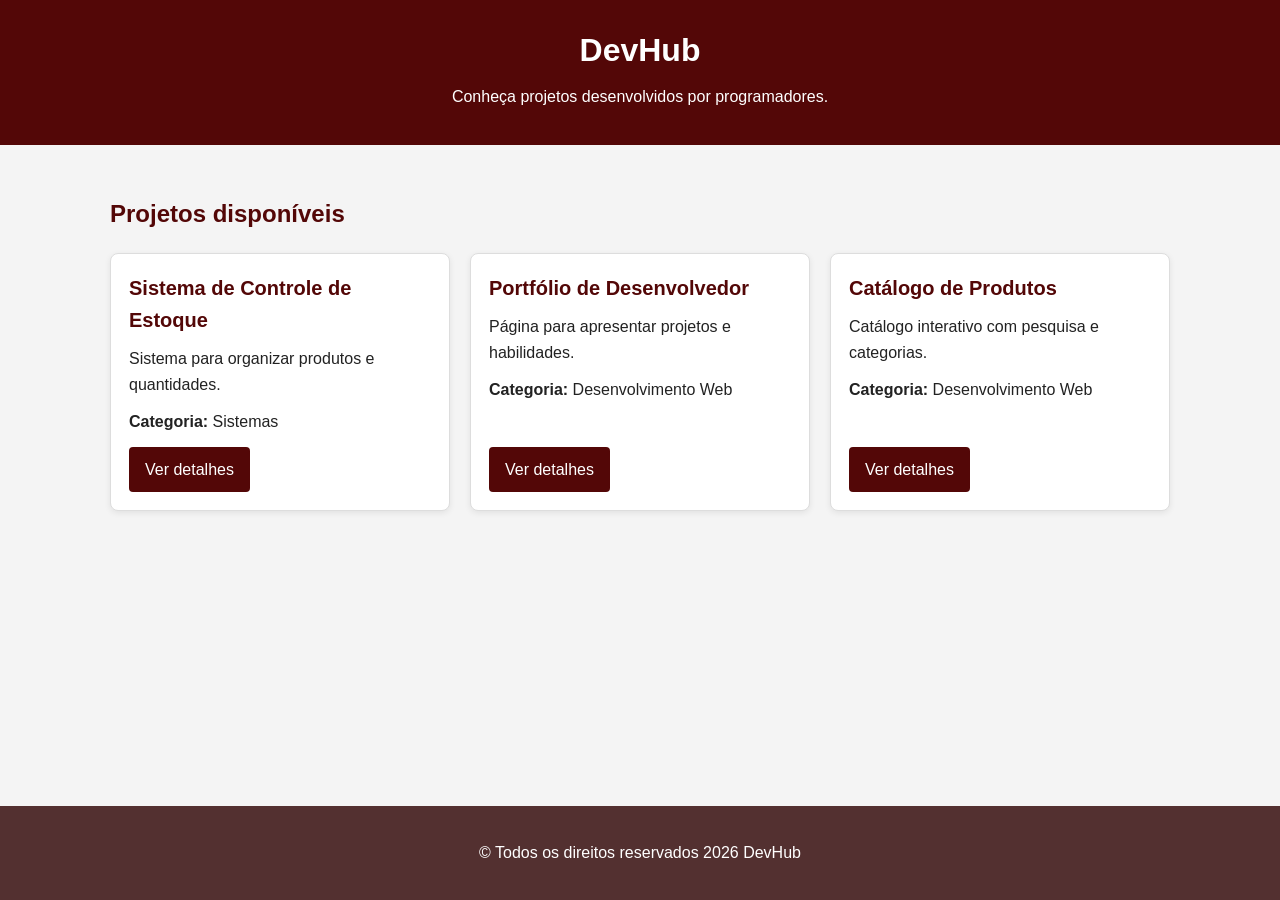
==== public/index.html @ 0f1f66bd "feat: conclui home-page e página de detalhes dinâmicas" ====
<!DOCTYPE html>
<html lang="pt-BR">
<head>
    <meta charset="UTF-8">
    <meta name="viewport" content="width=device-width, initial-scale=1.0">
    <title>DevHub | Projetos de Desenvolvedores</title>
    <link rel="stylesheet" href="css/style.css">
    <script src="js/app.js" defer></script>
</head>
<body>
    <header class="cabecalho">
        <h1>DevHub</h1>
        <p>Conheça projetos desenvolvidos por programadores.</p>
    </header>

    <main class="container">
        <section>
            <h2>Projetos disponíveis</h2>
            <div id="lista-projetos">
                <p>Carregando projetos...</p>
            </div>
        </section>
    </main>

    <footer class="rodape">
        <p>&copy; Todos os direitos reservados 2026 DevHub</p>
    </footer>
</body>
</html>
---- public/css/style.css ----
* {
    box-sizing: border-box;
}


body {
    margin: 0;
    min-height: 100vh;
    display: flex;
    flex-direction: column;
    font-family: Arial, Helvetica, sans-serif;
    background-color: #f4f4f4;
    color: #222;
    line-height: 1.6;
}


.cabecalho {
    background-color: #530707;
    color: white;
    padding: 25px 20px;
    text-align: center;
}

.cabecalho h1 {
    margin: 0 0 8px;
    font-size: 32px;
}

.cabecalho p {
    margin: 0 0 10px;
}

.cabecalho a {
    color: white;
}


.container {
    flex: 1;
    width: 100%;
    max-width: 1100px;
    margin: 30px auto;
    padding: 0 20px;
}


h2 {
    color: #530707;
    margin-bottom: 20px;
}

#lista-projetos {
    display: grid;
    grid-template-columns: repeat(auto-fit, minmax(250px, 1fr));
    gap: 20px;
}

.card-projeto {
    display: flex;
    flex-direction: column;
    overflow: hidden;
    background-color: white;
    border: 1px solid #ddd;
    border-radius: 8px;
    box-shadow: 0 2px 6px rgba(0, 0, 0, 0.08);
}

.card-projeto img {
    display: block;
    width: 100%;
    height: 180px;
    object-fit: cover;
    background-color: #e5e5e5;
}

.card-conteudo {
    display: flex;
    flex-direction: column;
    align-items: flex-start;
    flex: 1;
    padding: 18px;
}

.card-projeto h3 {
    margin: 0 0 10px;
    color: #530707;
    font-size: 20px;
}

.card-projeto p {
    margin: 0 0 12px;
}

.botao {
    display: inline-block;
    margin-top: auto;
    padding: 10px 16px;
    background-color: #530707;
    color: white;
    text-decoration: none;
    border-radius: 4px;
}

.botao:hover {
    background-color: #7a1111;
}

.detalhe-projeto {
    padding: 24px;
    background-color: white;
    border: 1px solid #ddd;
    border-radius: 8px;
    box-shadow: 0 2px 6px rgba(0, 0, 0, 0.08);
}

.detalhe-projeto img {
    display: block;
    width: 100%;
    max-width: 600px;
    max-height: 350px;
    margin: 0 auto 20px;
    object-fit: contain;
    background-color: #eee;
}

.detalhe-projeto h2 {
    margin-bottom: 12px;
}

.detalhe-projeto p {
    margin-bottom: 16px;
}

.rodape {
    margin-top: 40px;
    padding: 18px;
    background-color: #533030;
    color: white;
    text-align: center;
}

@media (max-width: 600px) {
    .cabecalho {
        padding: 20px 12px;
    }

    .cabecalho h1 {
        font-size: 27px;
    }

    .container {
        margin: 20px auto;
        padding: 0 12px;
    }

    #lista-projetos {
        grid-template-columns: 1fr;
    }

    .detalhe-projeto {
        padding: 16px;
    }
}
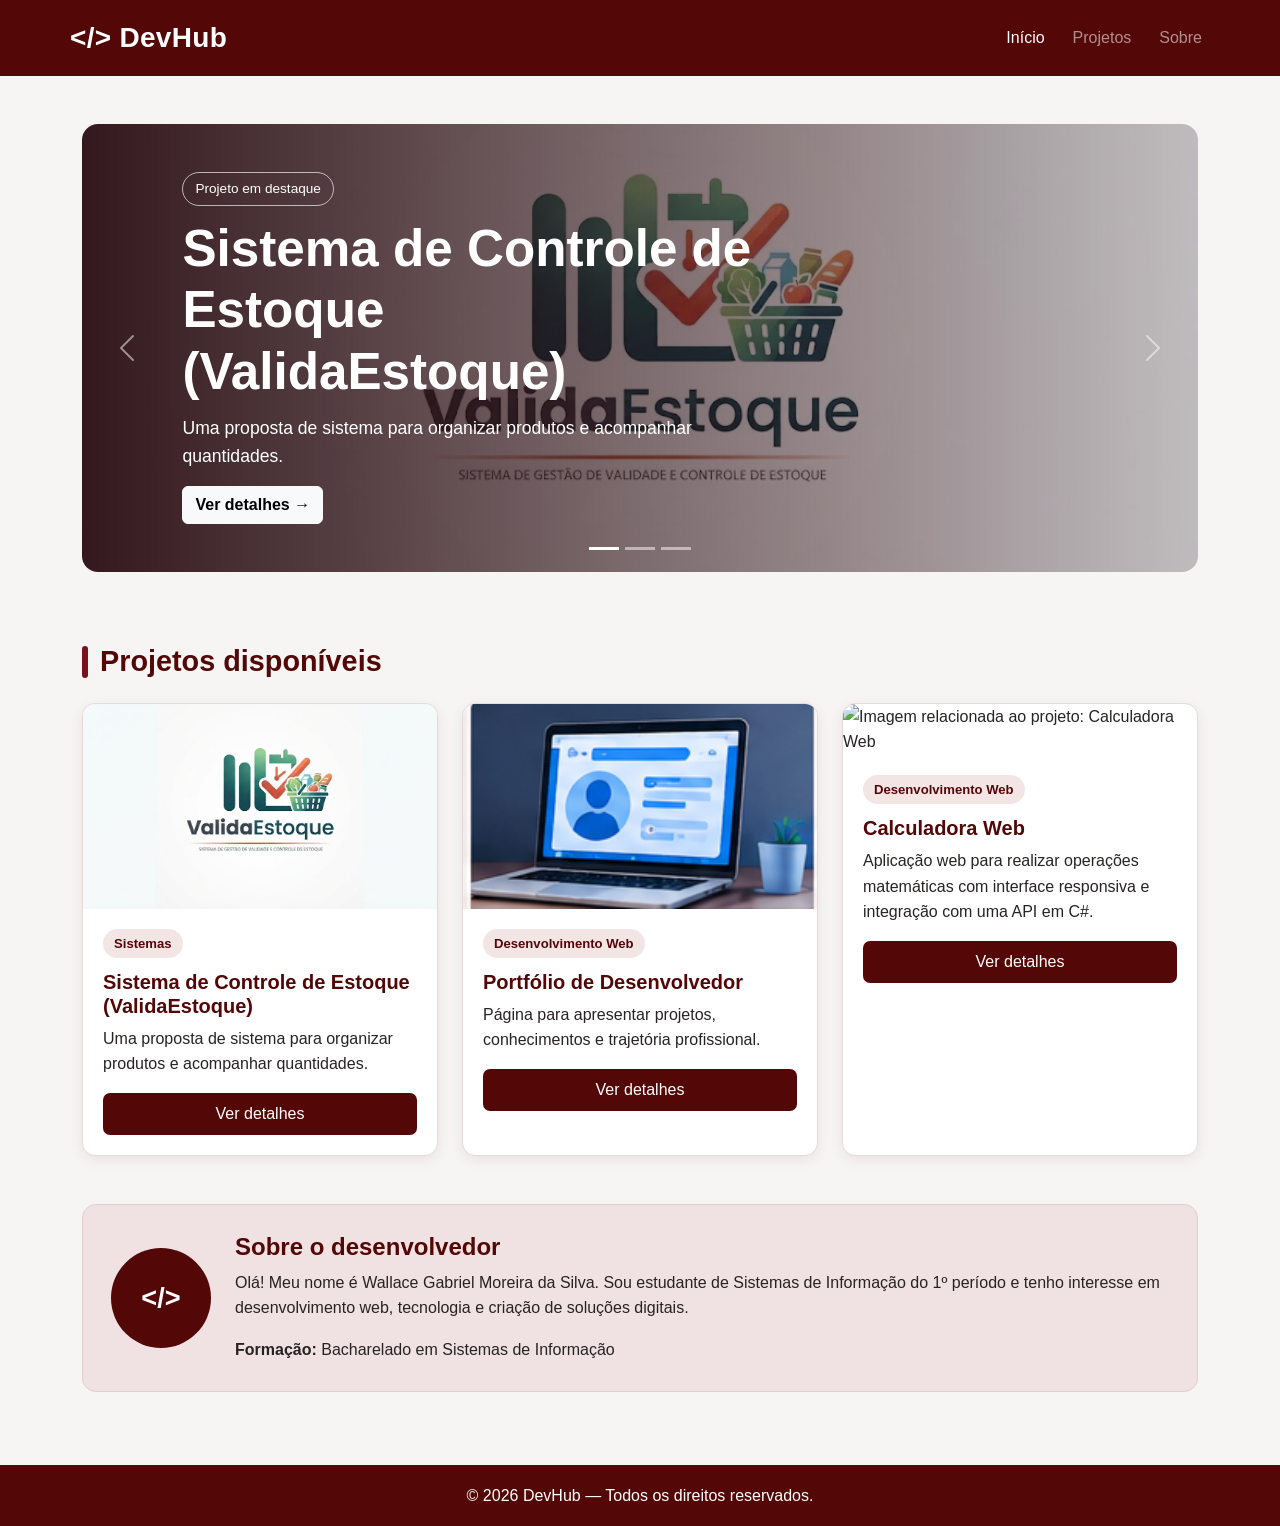
==== commit 66035987: "feat new painel" ====
--- a/public/index.html
+++ b/public/index.html
@@ -1,30 +1,82 @@
-
 <!DOCTYPE html>
 <html lang="pt-BR">
+
 <head>
     <meta charset="UTF-8">
     <meta name="viewport" content="width=device-width, initial-scale=1.0">
+    <meta name="description" content="DevHub: conheça projetos e ideias de desenvolvimento.">
     <title>DevHub | Projetos de Desenvolvedores</title>
+    <link href="https://cdn.jsdelivr.net/npm/bootstrap@5.3.3/dist/css/bootstrap.min.css" rel="stylesheet">
     <link rel="stylesheet" href="css/style.css">
     <script src="js/app.js" defer></script>
 </head>
+
 <body>
     <header class="cabecalho">
-        <h1>DevHub</h1>
-        <p>Conheça projetos desenvolvidos por programadores.</p>
+        <nav class="navbar navbar-expand-lg navbar-dark container">
+            <a class="navbar-brand fw-bold fs-3" href="index.html">&lt;/&gt; DevHub</a>
+            <button class="navbar-toggler" type="button" data-bs-toggle="collapse" data-bs-target="#menuPrincipal"
+                aria-controls="menuPrincipal" aria-expanded="false" aria-label="Abrir menu">
+                <span class="navbar-toggler-icon"></span>
+            </button>
+            <div class="collapse navbar-collapse" id="menuPrincipal">
+                <ul class="navbar-nav ms-auto">
+                    <li class="nav-item"><a class="nav-link active" href="#inicio">Início</a></li>
+                    <li class="nav-item"><a class="nav-link" href="#projetos">Projetos</a></li>
+                    <li class="nav-item"><a class="nav-link" href="#sobre">Sobre</a></li>
+                </ul>
+            </div>
+        </nav>
     </header>
 
-    <main class="container">
-        <section>
-            <h2>Projetos disponíveis</h2>
-            <div id="lista-projetos">
+    <main>
+        <section id="inicio" class="container py-4 py-lg-5">
+            <div id="carrosselDestaques" class="carousel slide carousel-fade" data-bs-ride="carousel">
+                <div class="carousel-indicators" id="indicadores-carrossel"></div>
+                <div class="carousel-inner" id="itens-carrossel">
+                    <div class="carousel-item active">
+                        <div class="slide-placeholder">Carregando projetos em destaque...</div>
+                    </div>
+                </div>
+                <button class="carousel-control-prev" type="button" data-bs-target="#carrosselDestaques"
+                    data-bs-slide="prev" aria-label="Projeto anterior">
+                    <span class="carousel-control-prev-icon" aria-hidden="true"></span>
+                </button>
+                <button class="carousel-control-next" type="button" data-bs-target="#carrosselDestaques"
+                    data-bs-slide="next" aria-label="Próximo projeto">
+                    <span class="carousel-control-next-icon" aria-hidden="true"></span>
+                </button>
+            </div>
+        </section>
+
+        <section id="projetos" class="container py-4">
+            <div class="section-heading">
+                <span></span>
+                <h2>Projetos disponíveis</h2>
+            </div>
+            <div id="lista-projetos" class="row g-4">
                 <p>Carregando projetos...</p>
+            </div>
+        </section>
+
+        <section id="sobre" class="container py-4 pb-5">
+            <div class="sobre-card">
+                <div class="sobre-avatar">&lt;/&gt;</div>
+                <div>
+                    <h2>Sobre o desenvolvedor</h2>
+                    <p>Olá! Meu nome é Wallace Gabriel Moreira da Silva. Sou estudante de Sistemas de Informação do 1º período e tenho
+                        interesse em desenvolvimento web, tecnologia e criação de soluções digitais.</p>
+                    <p class="mb-0"><strong>Formação:</strong> Bacharelado em Sistemas de Informação</p>
+                </div>
             </div>
         </section>
     </main>
 
     <footer class="rodape">
-        <p>&copy; Todos os direitos reservados 2026 DevHub</p>
+        <p class="mb-0">&copy; 2026 DevHub — Todos os direitos reservados.</p>
     </footer>
+
+    <script src="https://cdn.jsdelivr.net/npm/bootstrap@5.3.3/dist/js/bootstrap.bundle.min.js"></script>
 </body>
-</html>
+
+</html>
--- a/public/css/style.css
+++ b/public/css/style.css
@@ -1,8 +1,15 @@
-
 * {
     box-sizing: border-box;
 }
 
+:root {
+    --vinho: #530707;
+    --vinho-claro: #7a111b;
+    --fundo: #f7f4f4;
+    --texto: #282323;
+}
+
+html { scroll-behavior: smooth; }
 
 body {
     margin: 0;
@@ -10,156 +17,188 @@
     display: flex;
     flex-direction: column;
     font-family: Arial, Helvetica, sans-serif;
-    background-color: #f4f4f4;
-    color: #222;
+    background: var(--fundo);
+    color: var(--texto);
     line-height: 1.6;
 }
 
-
-.cabecalho {
-    background-color: #530707;
-    color: white;
-    padding: 25px 20px;
+main { flex: 1; }
+
+.cabecalho { background: var(--vinho); }
+.cabecalho .navbar { min-height: 76px; }
+.navbar-brand { letter-spacing: .3px; }
+.nav-link { margin-left: 12px; }
+.nav-link:hover { color: #f4c9c9 !important; }
+
+.slide-destaque {
+    min-height: 390px;
+    display: flex;
+    align-items: center;
+    padding: 48px 9%;
+    border-radius: 16px;
+    background-position: center;
+    background-size: cover;
+    color: white;
+}
+.slide-texto { max-width: 580px; }
+.slide-texto h1 { font-size: clamp(2rem, 4vw, 3.2rem); font-weight: 800; margin: 12px 0; }
+.slide-texto p { font-size: 1.1rem; max-width: 520px; }
+.etiqueta {
+    display: inline-block;
+    padding: 5px 12px;
+    border: 1px solid rgba(255,255,255,.65);
+    border-radius: 30px;
+    font-size: .85rem;
+}
+.slide-placeholder {
+    min-height: 300px;
+    display: grid;
+    place-items: center;
+    border-radius: 16px;
+    background: #e8dddd;
+    color: var(--vinho);
+}
+.carousel-control-prev, .carousel-control-next { width: 8%; }
+.carousel-indicators { margin-bottom: 12px; }
+
+.section-heading {
+    display: flex;
+    align-items: center;
+    gap: 12px;
+    margin-bottom: 24px;
+}
+.section-heading span {
+    width: 6px;
+    height: 32px;
+    border-radius: 4px;
+    background: var(--vinho-claro);
+}
+.section-heading h2 { margin: 0; color: var(--vinho); font-size: 1.8rem; font-weight: 750; }
+
+.card-projeto {
+    overflow: hidden;
+    border: 1px solid #e5dada;
+    border-radius: 13px;
+    background: white;
+    box-shadow: 0 4px 14px rgba(50, 0, 0, .07);
+    transition: transform .2s ease, box-shadow .2s ease;
+}
+.card-projeto:hover { transform: translateY(-4px); box-shadow: 0 8px 20px rgba(50, 0, 0, .12); }
+.card-projeto .card-img-top { width: 100%; height: 205px; object-fit: cover; }
+.card-projeto .card-body { padding: 20px; }
+.card-title { color: var(--vinho); font-size: 1.25rem; font-weight: 700; margin: 12px 0 8px; }
+.categoria {
+    display: inline-block;
+    width: fit-content;
+    padding: 4px 11px;
+    border-radius: 30px;
+    background: #f4e5e5;
+    color: var(--vinho);
+    font-size: .82rem;
+    font-weight: 700;
+}
+.btn-devhub {
+    padding: 9px 17px;
+    border: 0;
+    border-radius: 7px;
+    background: var(--vinho);
+    color: white;
+    text-decoration: none;
+}
+.btn-devhub:hover { background: var(--vinho-claro); color: white; }
+
+.sobre-card {
+    display: flex;
+    align-items: center;
+    gap: 24px;
+    padding: 28px;
+    border-radius: 14px;
+    background: #f0e2e2;
+    border: 1px solid #e4cccc;
+}
+.sobre-avatar {
+    flex: 0 0 100px;
+    width: 100px;
+    height: 100px;
+    display: grid;
+    place-items: center;
+    border-radius: 50%;
+    background: var(--vinho);
+    color: white;
+    font-size: 1.7rem;
+    font-weight: 800;
+}
+.sobre-card h2 { color: var(--vinho); font-size: 1.5rem; font-weight: 700; }
+
+.rodape {
+    margin-top: 25px;
+    padding: 18px 12px;
+    background: var(--vinho);
+    color: white;
     text-align: center;
 }
 
-.cabecalho h1 {
-    margin: 0 0 8px;
-    font-size: 32px;
-}
-
-.cabecalho p {
-    margin: 0 0 10px;
-}
-
-.cabecalho a {
-    color: white;
-}
-
-
-.container {
-    flex: 1;
+.link-voltar {
+    display: inline-block;
+    color: var(--vinho);
+    font-weight: 700;
+    text-decoration: none;
+}
+.link-voltar:hover { text-decoration: underline; }
+
+.detalhe-projeto {
+    padding: clamp(18px, 3vw, 34px);
+    border: 1px solid #e5dada;
+    border-radius: 14px;
+    background: white;
+    box-shadow: 0 4px 16px rgba(50, 0, 0, .06);
+}
+.imagem-principal {
     width: 100%;
-    max-width: 1100px;
-    margin: 30px auto;
-    padding: 0 20px;
-}
-
-
-h2 {
-    color: #530707;
-    margin-bottom: 20px;
-}
-
-#lista-projetos {
-    display: grid;
-    grid-template-columns: repeat(auto-fit, minmax(250px, 1fr));
-    gap: 20px;
-}
-
-.card-projeto {
-    display: flex;
-    flex-direction: column;
+    max-height: 360px;
+    border-radius: 12px;
+    object-fit: cover;
+}
+.detalhe-projeto h1 { margin: 12px 0; color: var(--vinho); font-size: clamp(1.8rem, 3vw, 2.5rem); font-weight: 800; }
+.lista-informacoes { padding-left: 20px; }
+.lista-informacoes li { margin: 9px 0; }
+.badge-tecnologia {
+    display: inline-block;
+    margin: 2px 3px 2px 0;
+    padding: 3px 9px;
+    border-radius: 20px;
+    background: #f2e2e2;
+    color: var(--vinho);
+    font-size: .85rem;
+}
+.secao-detalhe { margin-top: 28px; }
+.secao-detalhe h2 { margin-bottom: 12px; color: var(--vinho); font-size: 1.45rem; font-weight: 750; }
+.lista-recursos li { margin-bottom: 7px; }
+.texto-auxiliar { color: #6b6262; font-size: .92rem; }
+.foto-galeria {
     overflow: hidden;
-    background-color: white;
-    border: 1px solid #ddd;
-    border-radius: 8px;
-    box-shadow: 0 2px 6px rgba(0, 0, 0, 0.08);
-}
-
-.card-projeto img {
-    display: block;
-    width: 100%;
-    height: 180px;
-    object-fit: cover;
-    background-color: #e5e5e5;
-}
-
-.card-conteudo {
-    display: flex;
-    flex-direction: column;
-    align-items: flex-start;
-    flex: 1;
-    padding: 18px;
-}
-
-.card-projeto h3 {
-    margin: 0 0 10px;
-    color: #530707;
-    font-size: 20px;
-}
-
-.card-projeto p {
-    margin: 0 0 12px;
-}
-
-.botao {
-    display: inline-block;
-    margin-top: auto;
-    padding: 10px 16px;
-    background-color: #530707;
-    color: white;
-    text-decoration: none;
-    border-radius: 4px;
-}
-
-.botao:hover {
-    background-color: #7a1111;
-}
-
-.detalhe-projeto {
-    padding: 24px;
-    background-color: white;
-    border: 1px solid #ddd;
-    border-radius: 8px;
-    box-shadow: 0 2px 6px rgba(0, 0, 0, 0.08);
-}
-
-.detalhe-projeto img {
-    display: block;
-    width: 100%;
-    max-width: 600px;
-    max-height: 350px;
-    margin: 0 auto 20px;
-    object-fit: contain;
-    background-color: #eee;
-}
-
-.detalhe-projeto h2 {
-    margin-bottom: 12px;
-}
-
-.detalhe-projeto p {
-    margin-bottom: 16px;
-}
-
-.rodape {
-    margin-top: 40px;
-    padding: 18px;
-    background-color: #533030;
-    color: white;
-    text-align: center;
-}
-
-@media (max-width: 600px) {
-    .cabecalho {
-        padding: 20px 12px;
-    }
-
-    .cabecalho h1 {
-        font-size: 27px;
-    }
-
-    .container {
-        margin: 20px auto;
-        padding: 0 12px;
-    }
-
-    #lista-projetos {
-        grid-template-columns: 1fr;
-    }
-
-    .detalhe-projeto {
-        padding: 16px;
-    }
-}
+    margin: 0;
+    border: 1px solid #e5dada;
+    border-radius: 10px;
+    background: #fff;
+}
+.foto-galeria img { display: block; width: 100%; height: 190px; object-fit: cover; }
+.foto-galeria figcaption { padding: 10px 12px; font-weight: 600; font-size: .92rem; }
+
+@media (max-width: 767px) {
+    .cabecalho .navbar { padding: 10px 16px; }
+    .nav-link { margin-left: 0; }
+    .slide-destaque { min-height: 330px; padding: 30px 13%; background-position: center; }
+    .slide-texto p { font-size: 1rem; }
+    .carousel-control-prev, .carousel-control-next { width: 10%; }
+    .sobre-card { align-items: flex-start; flex-direction: column; padding: 22px; }
+    .sobre-avatar { width: 76px; height: 76px; flex-basis: 76px; }
+    .card-projeto .card-img-top { height: 190px; }
+    .foto-galeria img { height: 210px; }
+}
+
+@media (max-width: 420px) {
+    .slide-destaque { min-height: 300px; padding: 25px 12%; }
+    .slide-texto h1 { font-size: 1.8rem; }
+    .section-heading h2 { font-size: 1.45rem; }
+}
